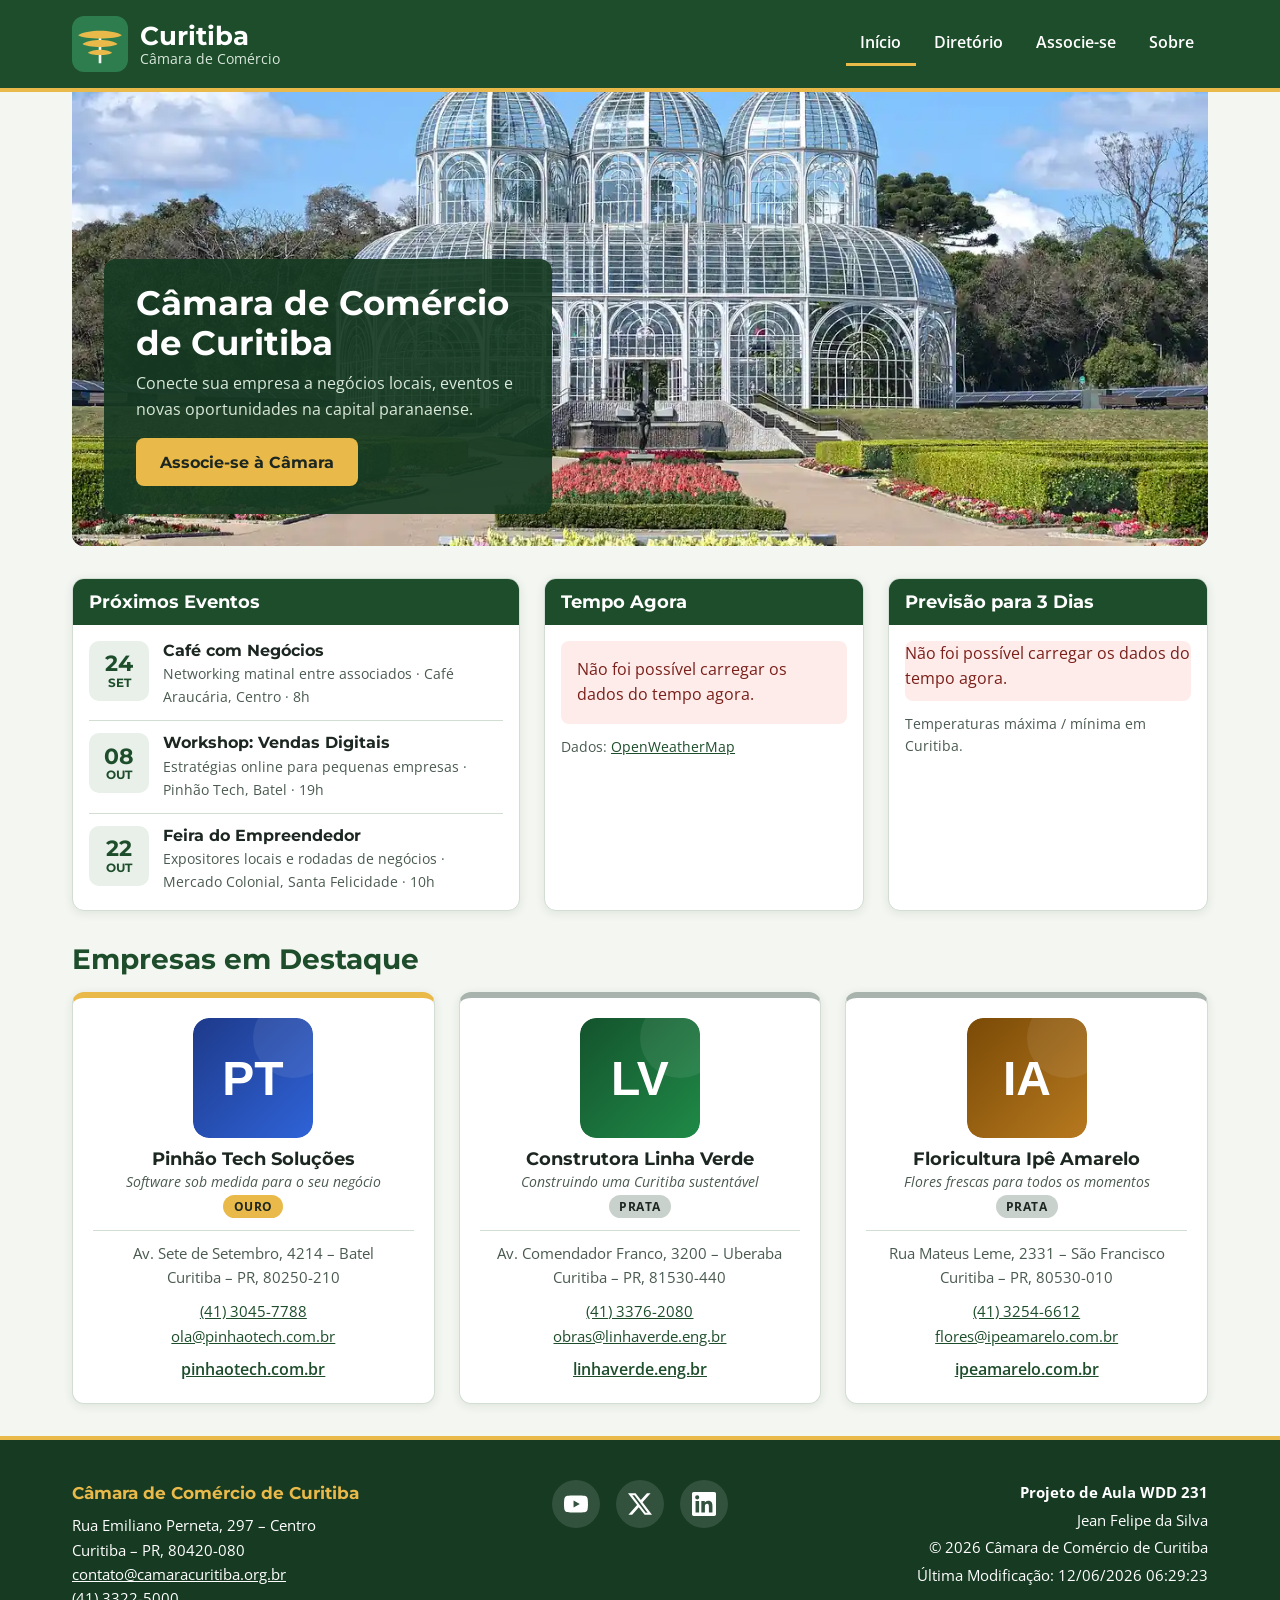
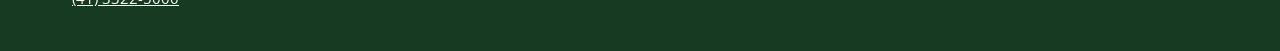
==== camara/index.html @ ce441959 "atividade s03" ====
<!DOCTYPE html>
<html lang="pt-BR">

<head>
  <meta charset="UTF-8">
  <meta name="viewport" content="width=device-width, initial-scale=1.0">
  <title>Início | Câmara de Comércio de Curitiba</title>
  <meta name="description" content="Câmara de Comércio de Curitiba: associe sua empresa, acompanhe os próximos eventos, confira o tempo na cidade e conheça empresas associadas em destaque.">
  <meta name="author" content="Jean Felipe da Silva">

  <meta property="og:type" content="website">
  <meta property="og:locale" content="pt_BR">
  <meta property="og:title" content="Câmara de Comércio de Curitiba: negócios e eventos">
  <meta property="og:description" content="Associe sua empresa à Câmara de Comércio de Curitiba e acompanhe eventos, o tempo na cidade e empresas em destaque.">
  <meta property="og:image" content="https://akamandakeru.github.io/wdd231/camara/imagens/og-camara-inicio.jpg">
  <meta property="og:image:width" content="1200">
  <meta property="og:image:height" content="630">
  <meta property="og:image:alt" content="Estufa de vidro do Jardim Botânico de Curitiba com canteiros floridos">
  <meta property="og:url" content="https://akamandakeru.github.io/wdd231/camara/">

  <link rel="icon" href="imagens/favicon.ico" sizes="any">
  <link rel="icon" href="imagens/logo-camara.svg" type="image/svg+xml">

  <link rel="preconnect" href="https://fonts.googleapis.com">
  <link rel="preconnect" href="https://fonts.gstatic.com" crossorigin>
  <link href="https://fonts.googleapis.com/css2?family=Montserrat:wght@600;700&family=Open+Sans:wght@400;600&display=swap" rel="stylesheet">

  <link rel="stylesheet" href="estilos/normalize.css">
  <link rel="stylesheet" href="estilos/camara.css">
  <link rel="stylesheet" href="estilos/maior.css">

  <script src="scripts/navegacao.js" defer></script>
  <script src="scripts/rodape.js" defer></script>
  <script type="module" src="scripts/inicio.mjs"></script>
</head>

<body>
  <header class="cabecalho">
    <div class="cabecalho-interno">
      <a class="marca" href="index.html">
        <img class="logotipo" src="imagens/logo-camara.svg" alt="" width="56" height="56">
        <span class="marca-texto">
          <span class="marca-nome">Curitiba</span>
          <span class="marca-subtitulo">Câmara de Comércio</span>
        </span>
      </a>

      <button class="botao-menu" id="botaoMenu" type="button" aria-expanded="false" aria-controls="menuPrincipal" aria-label="Abrir menu de navegação">
        <span class="barra"></span>
        <span class="barra"></span>
        <span class="barra"></span>
      </button>

      <nav class="navegacao" id="menuPrincipal" aria-label="Navegação principal">
        <ul class="lista-navegacao">
          <li><a class="ativo" href="index.html" aria-current="page">Início</a></li>
          <li><a href="diretorio.html">Diretório</a></li>
          <li><a href="associe-se.html">Associe-se</a></li>
          <li><a href="sobre.html">Sobre</a></li>
        </ul>
      </nav>
    </div>
  </header>

  <main class="conteudo conteudo-inicio">
    <div class="hero">
      <picture>
        <source media="(min-width: 40rem)" srcset="imagens/hero-curitiba-grande.webp" width="1280" height="512">
        <img class="hero-imagem" src="imagens/hero-curitiba-pequena.webp" alt="Estufa de vidro e metal do Jardim Botânico de Curitiba, com canteiros floridos à frente" width="640" height="400" fetchpriority="high">
      </picture>

      <div class="hero-chamada">
        <h1 class="hero-titulo">Câmara de Comércio de Curitiba</h1>
        <p class="hero-texto">Conecte sua empresa a negócios locais, eventos e novas oportunidades na capital paranaense.</p>
        <a class="botao-cta" href="associe-se.html">Associe-se à Câmara</a>
      </div>
    </div>

    <div class="paineis">
      <section class="painel painel-eventos" aria-labelledby="tituloEventos">
        <h2 class="painel-titulo" id="tituloEventos">Próximos Eventos</h2>
        <div class="painel-corpo">
          <ul class="lista-eventos">
            <li class="evento">
              <time class="evento-data" datetime="2026-09-24T08:00">
                <span class="evento-dia">24</span>
                <span class="evento-mes">set</span>
              </time>
              <div>
                <h3 class="evento-nome">Café com Negócios</h3>
                <p class="evento-info">Networking matinal entre associados · Café Araucária, Centro · 8h</p>
              </div>
            </li>
            <li class="evento">
              <time class="evento-data" datetime="2026-10-08T19:00">
                <span class="evento-dia">08</span>
                <span class="evento-mes">out</span>
              </time>
              <div>
                <h3 class="evento-nome">Workshop: Vendas Digitais</h3>
                <p class="evento-info">Estratégias online para pequenas empresas · Pinhão Tech, Batel · 19h</p>
              </div>
            </li>
            <li class="evento">
              <time class="evento-data" datetime="2026-10-22T10:00">
                <span class="evento-dia">22</span>
                <span class="evento-mes">out</span>
              </time>
              <div>
                <h3 class="evento-nome">Feira do Empreendedor</h3>
                <p class="evento-info">Expositores locais e rodadas de negócios · Mercado Colonial, Santa Felicidade · 10h</p>
              </div>
            </li>
          </ul>
        </div>
      </section>

      <section class="painel painel-tempo" aria-labelledby="tituloTempo">
        <h2 class="painel-titulo" id="tituloTempo">Tempo Agora</h2>
        <div class="painel-corpo">
          <div class="tempo-atual" id="tempoAtual">
            <p class="painel-nota">Carregando o tempo atual…</p>
          </div>
          <p class="painel-nota">Dados: <a href="https://openweathermap.org/city/6322752" target="_blank" rel="noopener">OpenWeatherMap</a></p>
        </div>
      </section>

      <section class="painel painel-previsao" aria-labelledby="tituloPrevisao">
        <h2 class="painel-titulo" id="tituloPrevisao">Previsão para 3 Dias</h2>
        <div class="painel-corpo">
          <ul class="lista-previsao" id="previsao">
            <li>Carregando a previsão…</li>
          </ul>
          <p class="painel-nota">Temperaturas máxima / mínima em Curitiba.</p>
        </div>
      </section>
    </div>

    <section class="secao-destaques" aria-labelledby="tituloDestaques">
      <h2 class="secao-titulo" id="tituloDestaques">Empresas em Destaque</h2>
      <div class="membros exibicao-grade destaques" id="destaques"></div>
    </section>
  </main>

  <footer class="rodape">
    <div class="rodape-conteudo">
      <address class="rodape-contato">
        <strong class="rodape-titulo">Câmara de Comércio de Curitiba</strong>
        <span class="rodape-linha">Rua Emiliano Perneta, 297 – Centro</span>
        <span class="rodape-linha">Curitiba – PR, 80420-080</span>
        <a class="rodape-linha" href="mailto:contato@camaracuritiba.org.br">contato@camaracuritiba.org.br</a>
        <a class="rodape-linha" href="tel:+554133225000">(41) 3322-5000</a>
      </address>

      <div class="rodape-redes">
        <a class="rede" href="https://www.youtube.com/" target="_blank" rel="noopener" aria-label="Câmara de Comércio de Curitiba no YouTube">
          <svg class="icone" viewBox="0 0 24 24" aria-hidden="true" focusable="false">
            <path fill="currentColor" d="M23.5 6.19a3.02 3.02 0 0 0-2.12-2.14C19.5 3.55 12 3.55 12 3.55s-7.5 0-9.38.5A3.02 3.02 0 0 0 .5 6.19C0 8.07 0 12 0 12s0 3.93.5 5.81a3.02 3.02 0 0 0 2.12 2.14c1.87.5 9.38.5 9.38.5s7.5 0 9.38-.5a3.02 3.02 0 0 0 2.12-2.14C24 15.93 24 12 24 12s0-3.93-.5-5.81M9.55 15.57V8.43L15.82 12z"/>
          </svg>
        </a>
        <a class="rede" href="https://x.com/" target="_blank" rel="noopener" aria-label="Câmara de Comércio de Curitiba no X">
          <svg class="icone" viewBox="0 0 24 24" aria-hidden="true" focusable="false">
            <path fill="currentColor" d="M18.9 1.15h3.68l-8.04 9.19L24 22.85h-7.41l-5.8-7.58-6.64 7.58H.46l8.6-9.83L0 1.15h7.6l5.24 6.93zm-1.29 19.5h2.04L6.49 3.24H4.3z"/>
          </svg>
        </a>
        <a class="rede" href="https://www.linkedin.com/" target="_blank" rel="noopener" aria-label="Câmara de Comércio de Curitiba no LinkedIn">
          <svg class="icone" viewBox="0 0 24 24" aria-hidden="true" focusable="false">
            <path fill="currentColor" d="M20.45 20.45h-3.56v-5.57c0-1.33-.02-3.04-1.85-3.04-1.85 0-2.14 1.45-2.14 2.94v5.67H9.34V9h3.42v1.56h.05a3.75 3.75 0 0 1 3.37-1.85c3.6 0 4.27 2.37 4.27 5.46zM5.34 7.43a2.07 2.07 0 1 1 0-4.13 2.07 2.07 0 0 1 0 4.13M7.12 20.45H3.55V9h3.57zM22.22 0H1.77C.79 0 0 .77 0 1.72v20.56C0 23.23.79 24 1.77 24h20.45c.98 0 1.78-.77 1.78-1.72V1.72C24 .77 23.2 0 22.22 0"/>
          </svg>
        </a>
      </div>

      <div class="rodape-desenvolvimento">
        <p><strong>Projeto de Aula WDD 231</strong></p>
        <p>Jean Felipe da Silva</p>
        <p>&copy; <span id="anoAtual"></span> Câmara de Comércio de Curitiba</p>
        <p id="ultimaModificacao">Última Modificação:</p>
      </div>
    </div>
  </footer>
</body>

</html>
---- camara/estilos/camara.css ----
/* Câmara de Comércio de Curitiba - estilos base (mobile-first, a partir de 320px) */

:root {
  --primaria: #1e4d2b;
  --secundaria: #2e7d4f;
  --destaque: #e9b949;
  --rodape: #163a22;
  --fundo: #f4f6f1;
  --superficie: #ffffff;
  --faixa: #e8f0e9;
  --texto: #1d2721;
  --texto-suave: #4a5a50;
  --texto-claro: #d9e8dc;
  --borda: #d2ddd4;
  --ouro: #e9b949;
  --prata: #c9d1cc;
  --membro: #cfe5d5;
  --raio: 12px;
  --sombra: 0 2px 10px rgba(30, 77, 43, 0.1);
  --fonte-titulo: "Montserrat", "Trebuchet MS", sans-serif;
  --fonte-texto: "Open Sans", "Segoe UI", sans-serif;
}

*,
*::before,
*::after {
  box-sizing: border-box;
}

body {
  margin: 0;
  background-color: var(--fundo);
  color: var(--texto);
  font-family: var(--fonte-texto);
  font-size: 1rem;
  line-height: 1.6;
}

h1,
h2,
h3 {
  font-family: var(--fonte-titulo);
  line-height: 1.2;
}

a {
  color: var(--primaria);
}

img {
  max-width: 100%;
  height: auto;
}

:focus-visible {
  outline: 3px solid var(--secundaria);
  outline-offset: 2px;
}

.cabecalho :focus-visible,
.hero-chamada :focus-visible,
.rodape :focus-visible {
  outline-color: var(--destaque);
}

/* ----- Componentes compartilhados ----- */

.lista-navegacao,
.lista-eventos,
.lista-previsao {
  margin: 0;
  padding: 0;
  list-style: none;
}

.painel,
.exibicao-grade .membro {
  border: 1px solid var(--borda);
  border-radius: var(--raio);
  background-color: var(--superficie);
  box-shadow: var(--sombra);
}

.topo-diretorio h1,
.secao-titulo {
  margin: 0;
  color: var(--primaria);
}

.mensagem-status {
  grid-column: 1 / -1;
  margin: 0;
  padding: 1rem;
  border-radius: 8px;
  background-color: #fdecea;
  color: #7a1f1a;
}

/* ----- Cabeçalho e navegação ----- */

.cabecalho {
  border-bottom: 4px solid var(--destaque);
  background-color: var(--primaria);
  color: var(--superficie);
}

.cabecalho-interno {
  display: flex;
  flex-wrap: wrap;
  align-items: center;
  justify-content: space-between;
  gap: 0.75rem;
  max-width: 75rem;
  margin: 0 auto;
  padding: 0.75rem 1rem;
}

.marca {
  display: flex;
  align-items: center;
  gap: 0.75rem;
  color: var(--superficie);
  text-decoration: none;
}

.logotipo {
  width: 3rem;
  height: 3rem;
}

.marca-texto {
  display: flex;
  flex-direction: column;
  line-height: 1.15;
}

.marca-nome {
  font-family: var(--fonte-titulo);
  font-size: 1.35rem;
  font-weight: 700;
}

.marca-subtitulo {
  color: var(--texto-claro);
  font-size: 0.85rem;
}

.botao-menu {
  display: flex;
  flex-direction: column;
  justify-content: center;
  gap: 5px;
  width: 48px;
  height: 48px;
  padding: 0.65rem;
  border: 2px solid var(--texto-claro);
  border-radius: 8px;
  background-color: transparent;
  cursor: pointer;
  transition: background-color 0.2s ease;
}

.botao-menu:hover {
  background-color: var(--secundaria);
}

.barra {
  display: block;
  height: 3px;
  border-radius: 2px;
  background-color: var(--superficie);
  transition: transform 0.2s ease, opacity 0.2s ease;
}

.botao-menu[aria-expanded="true"] .barra:nth-child(1) {
  transform: translateY(8px) rotate(45deg);
}

.botao-menu[aria-expanded="true"] .barra:nth-child(2) {
  opacity: 0;
}

.botao-menu[aria-expanded="true"] .barra:nth-child(3) {
  transform: translateY(-8px) rotate(-45deg);
}

.navegacao {
  display: none;
  flex-basis: 100%;
}

.navegacao.aberto {
  display: block;
}

.lista-navegacao {
  display: flex;
  flex-direction: column;
}

.lista-navegacao a {
  display: block;
  padding: 0.8rem 0.75rem;
  border-top: 1px solid rgba(255, 255, 255, 0.18);
  color: var(--superficie);
  font-weight: 600;
  text-decoration: none;
  transition: background-color 0.2s ease;
}

.lista-navegacao a:hover {
  background-color: var(--secundaria);
}

.lista-navegacao .ativo {
  border-left: 5px solid var(--destaque);
  background-color: var(--rodape);
}

/* ----- Conteúdo principal ----- */

.conteudo {
  max-width: 75rem;
  margin: 0 auto;
  padding: 1.5rem 1rem 3rem;
}

/* ----- Página inicial: imagem principal e chamada para ação ----- */

.conteudo-inicio {
  padding-top: 0;
}

.hero {
  position: relative;
  margin: 0 -1rem 1.5rem;
  background-color: var(--rodape);
}

.hero-imagem {
  display: block;
  width: 100%;
}

.hero-chamada {
  padding: 1.25rem 1rem 1.5rem;
  color: var(--superficie);
}

.hero-titulo {
  margin: 0 0 0.5rem;
  font-size: 1.6rem;
}

.hero-texto {
  margin: 0 0 1rem;
  color: var(--texto-claro);
}

.botao-cta {
  display: inline-flex;
  align-items: center;
  justify-content: center;
  min-height: 48px;
  padding: 0.7rem 1.5rem;
  border-radius: 8px;
  background-color: var(--destaque);
  color: var(--texto);
  font-family: var(--fonte-titulo);
  font-weight: 700;
  text-decoration: none;
  transition: background-color 0.2s ease;
}

.botao-cta:hover {
  background-color: var(--superficie);
}

/* ----- Página inicial: painéis de eventos, tempo e previsão ----- */

.paineis {
  display: grid;
  gap: 1rem;
  margin-bottom: 2rem;
}

.painel {
  overflow: hidden;
}

.painel-titulo {
  margin: 0;
  padding: 0.75rem 1rem;
  background-color: var(--primaria);
  color: var(--superficie);
  font-size: 1.1rem;
}

.painel-corpo {
  padding: 1rem;
}

.painel-nota {
  margin: 0.75rem 0 0;
  color: var(--texto-suave);
  font-size: 0.85rem;
}

.evento {
  display: flex;
  gap: 0.9rem;
  padding: 0.75rem 0;
  border-bottom: 1px solid var(--borda);
}

.evento:first-child {
  padding-top: 0;
}

.evento:last-child {
  padding-bottom: 0;
  border-bottom: none;
}

.evento-data {
  display: flex;
  flex: 0 0 3.75rem;
  flex-direction: column;
  align-items: center;
  justify-content: center;
  height: 3.75rem;
  border-radius: 10px;
  background-color: var(--faixa);
  color: var(--primaria);
  font-family: var(--fonte-titulo);
  font-weight: 700;
  line-height: 1.1;
}

.evento-dia {
  font-size: 1.35rem;
}

.evento-mes {
  font-size: 0.75rem;
  text-transform: uppercase;
}

.evento-nome {
  margin: 0 0 0.15rem;
  font-size: 1rem;
}

.evento-info {
  margin: 0;
  color: var(--texto-suave);
  font-size: 0.9rem;
}

.tempo-principal {
  display: flex;
  align-items: center;
  gap: 0.75rem;
}

/* Fundo escuro: os ícones do OpenWeatherMap são claros e sumiriam sobre o branco */
.tempo-icone {
  width: 5rem;
  height: 5rem;
  border-radius: 50%;
  background-color: var(--secundaria);
}

.tempo-temperatura,
.tempo-descricao {
  margin: 0;
}

.tempo-temperatura {
  color: var(--primaria);
  font-family: var(--fonte-titulo);
  font-size: 2.25rem;
  font-weight: 700;
  line-height: 1.1;
}

.tempo-descricao {
  font-weight: 600;
}

.tempo-detalhes {
  display: grid;
  grid-template-columns: repeat(2, minmax(0, 1fr));
  gap: 0.35rem 1rem;
  margin: 1rem 0 0;
}

.tempo-detalhes dt {
  color: var(--texto-suave);
  font-size: 0.85rem;
}

.tempo-detalhes dd {
  margin: 0;
  font-weight: 600;
}

.lista-previsao li {
  display: flex;
  justify-content: space-between;
  gap: 1rem;
  padding: 0.6rem 0;
  border-bottom: 1px solid var(--borda);
}

.lista-previsao li:first-child {
  padding-top: 0;
}

.lista-previsao li:last-child {
  border-bottom: none;
}

.previsao-dia {
  font-weight: 600;
}

.previsao-temperaturas {
  color: var(--texto-suave);
  white-space: nowrap;
}

.previsao-temperaturas strong {
  color: var(--texto);
  font-size: 1.15rem;
}

.secao-titulo {
  margin-bottom: 1rem;
  font-size: 1.5rem;
}

/* ----- Diretório: topo e alternância de exibição ----- */

.topo-diretorio {
  display: flex;
  flex-wrap: wrap;
  align-items: center;
  justify-content: space-between;
  gap: 0.75rem 1rem;
}

.topo-diretorio h1 {
  font-size: 1.75rem;
}

.introducao {
  max-width: 60ch;
  margin: 0.75rem 0 1.5rem;
  color: var(--texto-suave);
}

.alternar-exibicao {
  display: flex;
  gap: 0.5rem;
}

.botao-exibicao {
  display: inline-flex;
  align-items: center;
  gap: 0.4rem;
  min-height: 44px;
  padding: 0.5rem 0.9rem;
  border: 2px solid var(--primaria);
  border-radius: 8px;
  background-color: var(--superficie);
  color: var(--primaria);
  font-family: var(--fonte-texto);
  font-size: 0.95rem;
  font-weight: 600;
  cursor: pointer;
  transition: background-color 0.2s ease, color 0.2s ease;
}

.botao-exibicao:hover {
  background-color: var(--faixa);
}

.botao-exibicao.selecionado {
  background-color: var(--primaria);
  color: var(--superficie);
}

.icone-botao {
  width: 1.25rem;
  height: 1.25rem;
}

/* ----- Membros: estrutura comum (diretório e destaques) ----- */

.membros {
  display: grid;
  gap: 1rem;
}

.membro {
  min-width: 0;
  background-color: var(--superficie);
}

.membro p {
  margin: 0;
}

.membro-nome {
  margin: 0;
  color: var(--texto);
  font-size: 1.15rem;
}

.membro-slogan {
  color: var(--texto-suave);
  font-size: 0.9rem;
  font-style: italic;
}

.membro-nivel {
  display: inline-block;
  margin-top: 0.4rem;
  padding: 0.1rem 0.65rem;
  border-radius: 999px;
  background-color: var(--membro);
  color: var(--primaria);
  font-size: 0.75rem;
  font-weight: 700;
  letter-spacing: 0.04em;
  text-transform: uppercase;
}

.nivel-2 .membro-nivel {
  background-color: var(--prata);
  color: var(--texto);
}

.nivel-3 .membro-nivel {
  background-color: var(--ouro);
  color: var(--texto);
}

.membro-endereco,
.membro-contato {
  color: var(--texto-suave);
  font-size: 0.95rem;
}

.membro-contato a,
.membro-site a {
  overflow-wrap: anywhere;
}

.membro-site a {
  font-weight: 600;
}

/* ----- Membros: visualização em grade (cartões) ----- */

.exibicao-grade .membro {
  display: flex;
  flex-direction: column;
  align-items: center;
  gap: 0.6rem;
  padding: 1.25rem;
  border-top: 6px solid var(--secundaria);
  text-align: center;
}

.exibicao-grade .nivel-2 {
  border-top-color: #a9b3ad;
}

.exibicao-grade .nivel-3 {
  border-top-color: var(--ouro);
}

.exibicao-grade .membro-logo {
  width: 7.5rem;
  height: 7.5rem;
  border-radius: 16px;
}

.exibicao-grade .membro-identificacao {
  width: 100%;
  padding-bottom: 0.75rem;
  border-bottom: 1px solid var(--borda);
}

.exibicao-grade .membro-site {
  margin-top: auto;
}

/* ----- Membros: visualização em lista (linhas com listras) ----- */

.exibicao-lista {
  gap: 0;
  border: 1px solid var(--borda);
  border-radius: var(--raio);
  overflow: hidden;
}

.exibicao-lista .membro {
  display: grid;
  gap: 0.25rem;
  padding: 0.9rem 1rem;
  border-bottom: 1px solid var(--borda);
}

.exibicao-lista .membro:last-child {
  border-bottom: none;
}

.exibicao-lista .membro:nth-child(odd) {
  background-color: var(--faixa);
}

.exibicao-lista .membro-logo,
.exibicao-lista .membro-slogan {
  display: none;
}

.exibicao-lista .membro-nome {
  font-size: 1.05rem;
}

.exibicao-lista .membro-nivel {
  margin-top: 0.25rem;
}

/* ----- Rodapé ----- */

.rodape {
  border-top: 4px solid var(--destaque);
  background-color: var(--rodape);
  color: var(--superficie);
}

.rodape-conteudo {
  display: grid;
  gap: 1.5rem;
  max-width: 75rem;
  margin: 0 auto;
  padding: 2rem 1rem;
}

.rodape a {
  color: var(--superficie);
}

.rodape-contato {
  font-style: normal;
}

.rodape-titulo {
  display: block;
  margin-bottom: 0.4rem;
  color: var(--destaque);
  font-family: var(--fonte-titulo);
  font-size: 1.05rem;
}

.rodape-linha {
  display: block;
  width: fit-content;
  font-size: 0.95rem;
}

.rodape-redes {
  display: flex;
  justify-content: center;
  gap: 1rem;
}

.rede {
  display: flex;
  align-items: center;
  justify-content: center;
  width: 48px;
  height: 48px;
  border-radius: 50%;
  background-color: rgba(255, 255, 255, 0.12);
  transition: background-color 0.2s ease, color 0.2s ease;
}

.rodape .rede:hover {
  background-color: var(--destaque);
  color: var(--rodape);
}

.icone {
  width: 24px;
  height: 24px;
}

.rodape-desenvolvimento p {
  margin: 0 0 0.2rem;
  font-size: 0.95rem;
}

@media (prefers-reduced-motion: reduce) {

  *,
  *::before,
  *::after {
    transition: none;
  }
}
---- camara/estilos/maior.css ----
/* Câmara de Comércio de Curitiba - ajustes para telas maiores (Media Queries) */

@media screen and (min-width: 40rem) {

  .conteudo {
    padding: 2rem;
  }

  .conteudo-inicio {
    padding-top: 0;
  }

  /* ----- Página inicial ----- */

  .hero {
    margin: 0 0 2rem;
    border-radius: 0 0 var(--raio) var(--raio);
    overflow: hidden;
  }

  .hero-chamada {
    padding: 1.5rem 2rem 1.75rem;
  }

  .hero-titulo {
    font-size: 2rem;
  }

  .paineis {
    grid-template-columns: repeat(2, minmax(0, 1fr));
    gap: 1.25rem;
  }

  .painel-eventos {
    grid-column: 1 / -1;
  }

  .secao-titulo {
    font-size: 1.75rem;
  }

  /* ----- Diretório e destaques ----- */

  .topo-diretorio h1 {
    font-size: 2.25rem;
  }

  .exibicao-grade {
    grid-template-columns: repeat(2, minmax(0, 1fr));
    gap: 1.25rem;
  }

  /* Com duas colunas, o terceiro destaque ocupa a linha inteira */
  .destaques .membro:last-child:nth-child(odd) {
    grid-column: 1 / -1;
  }

  /* Lista: nome e endereço na primeira linha, contatos e site na segunda */
  .exibicao-lista .membro {
    grid-template-columns: repeat(2, minmax(0, 1fr));
    align-items: center;
    gap: 0.5rem 1.25rem;
    padding: 1rem 1.25rem;
  }
}

@media screen and (min-width: 50rem) {

  /* ----- Navegação horizontal ----- */

  .cabecalho-interno {
    flex-wrap: nowrap;
    padding: 1rem 2rem;
  }

  .logotipo {
    width: 3.5rem;
    height: 3.5rem;
  }

  .marca-nome {
    font-size: 1.6rem;
  }

  .botao-menu {
    display: none;
  }

  .navegacao {
    display: block;
    flex-basis: auto;
  }

  .lista-navegacao {
    flex-direction: row;
    gap: 0.25rem;
  }

  .lista-navegacao a {
    padding: 0.5rem 0.9rem;
    border-top: none;
    border-bottom: 3px solid transparent;
    border-radius: 6px 6px 0 0;
  }

  .lista-navegacao .ativo {
    border-left: none;
    border-bottom-color: var(--destaque);
    background-color: transparent;
  }

  /* ----- Rodapé em três colunas ----- */

  .rodape-conteudo {
    grid-template-columns: repeat(3, 1fr);
    align-items: start;
    padding: 2.5rem 2rem;
  }

  .rodape-desenvolvimento {
    text-align: right;
  }
}

@media screen and (min-width: 64rem) {

  /* ----- Página inicial: chamada sobre a imagem e painéis lado a lado ----- */

  .hero-chamada {
    position: absolute;
    bottom: 2rem;
    left: 2rem;
    max-width: 28rem;
    border-radius: var(--raio);
    background-color: rgba(22, 58, 34, 0.92);
  }

  .hero-titulo {
    font-size: 2.1rem;
  }

  .paineis {
    grid-template-columns: minmax(0, 1.4fr) minmax(0, 1fr) minmax(0, 1fr);
    gap: 1.5rem;
  }

  .painel-eventos {
    grid-column: auto;
  }

  /* ----- Diretório e destaques ----- */

  .exibicao-grade {
    grid-template-columns: repeat(3, minmax(0, 1fr));
    gap: 1.5rem;
  }

  .destaques .membro:last-child:nth-child(odd) {
    grid-column: auto;
  }

  .exibicao-lista .membro {
    grid-template-columns: minmax(0, 1.3fr) minmax(0, 1.5fr) minmax(0, 1.3fr) minmax(0, 1.1fr);
  }
}
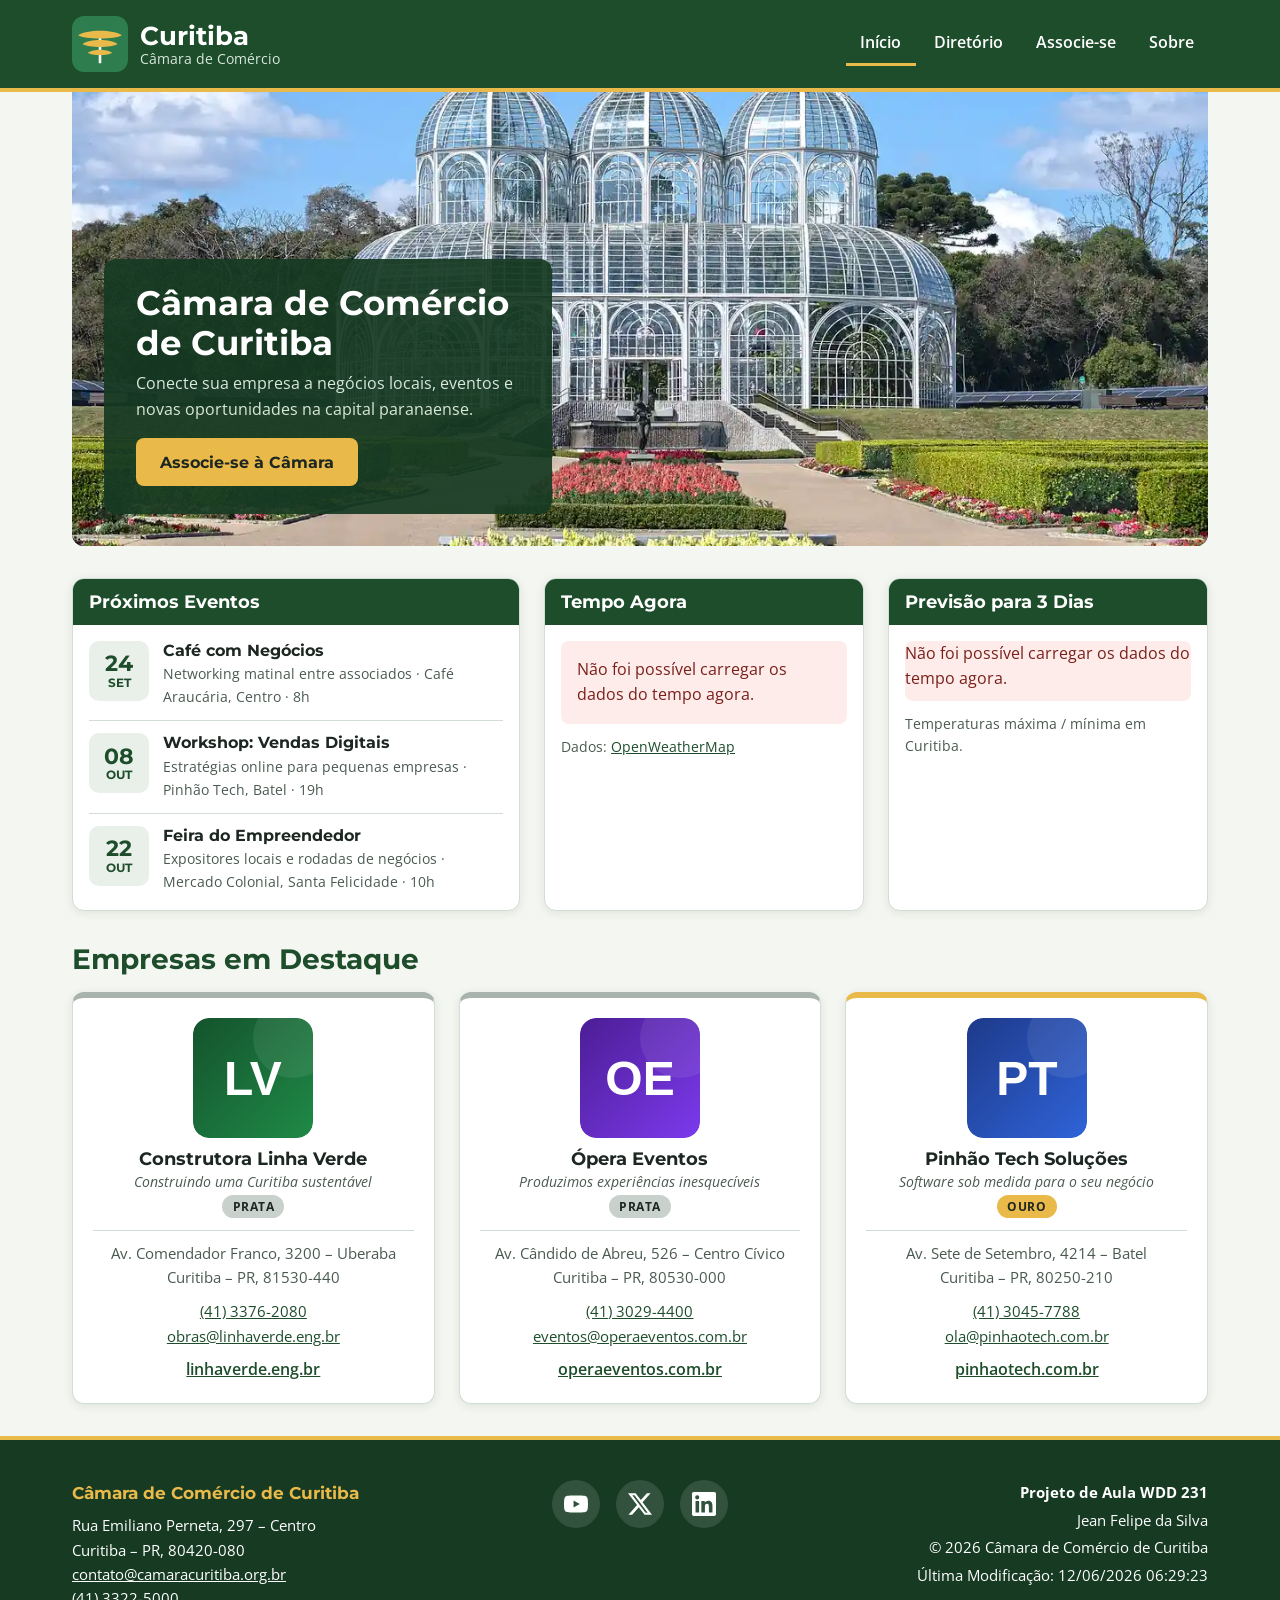
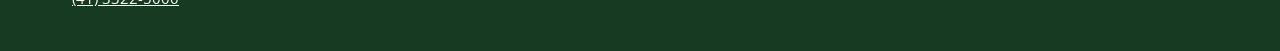
==== commit f8966ded: "paginas adicionais da camara" ====
--- a/camara/index.html
+++ b/camara/index.html
@@ -55,7 +55,7 @@
         <ul class="lista-navegacao">
           <li><a class="ativo" href="index.html" aria-current="page">Início</a></li>
           <li><a href="diretorio.html">Diretório</a></li>
-          <li><a href="associe-se.html">Associe-se</a></li>
+          <li><a href="associacao.html">Associe-se</a></li>
           <li><a href="sobre.html">Sobre</a></li>
         </ul>
       </nav>
@@ -72,7 +72,7 @@
       <div class="hero-chamada">
         <h1 class="hero-titulo">Câmara de Comércio de Curitiba</h1>
         <p class="hero-texto">Conecte sua empresa a negócios locais, eventos e novas oportunidades na capital paranaense.</p>
-        <a class="botao-cta" href="associe-se.html">Associe-se à Câmara</a>
+        <a class="botao-cta" href="associacao.html">Associe-se à Câmara</a>
       </div>
     </div>
 
--- a/camara/estilos/camara.css
+++ b/camara/estilos/camara.css
@@ -635,6 +635,342 @@
   margin-top: 0.25rem;
 }
 
+/* ----- Associe-se: formulário ----- */
+
+.subtitulo {
+  margin: 0 0 1rem;
+  color: var(--primaria);
+  font-size: 1.25rem;
+}
+
+.area-associacao {
+  display: grid;
+  gap: 2rem;
+}
+
+.formulario fieldset {
+  margin: 0 0 1.25rem;
+  padding: 0.5rem 1.25rem 1.25rem;
+  border: 1px solid var(--borda);
+  border-radius: var(--raio);
+  background-color: var(--superficie);
+  box-shadow: var(--sombra);
+}
+
+.formulario legend {
+  padding: 0 0.5rem;
+  color: var(--primaria);
+  font-family: var(--fonte-titulo);
+  font-weight: 700;
+}
+
+.campos {
+  display: grid;
+  gap: 1rem;
+}
+
+.campo {
+  display: grid;
+  gap: 0.3rem;
+  align-content: start;
+}
+
+.rotulo {
+  font-weight: 600;
+  font-size: 0.95rem;
+}
+
+.obrigatorio {
+  color: #a4262c;
+}
+
+.campo input,
+.campo select,
+.campo textarea {
+  width: 100%;
+  min-height: 48px;
+  padding: 0.55rem 0.7rem;
+  border: 1px solid var(--borda);
+  border-radius: 8px;
+  background-color: var(--superficie);
+  color: var(--texto);
+  font-family: var(--fonte-texto);
+  font-size: 1rem;
+  transition: border-color 0.2s ease;
+}
+
+.campo textarea {
+  min-height: 7rem;
+  resize: vertical;
+}
+
+.campo input:hover,
+.campo select:hover,
+.campo textarea:hover {
+  border-color: var(--secundaria);
+}
+
+.ajuda {
+  color: var(--texto-suave);
+  font-size: 0.85rem;
+}
+
+.nota-obrigatorio {
+  margin: 0 0 1.25rem;
+  color: var(--texto-suave);
+  font-size: 0.85rem;
+}
+
+.botao-enviar {
+  display: flex;
+  align-items: center;
+  justify-content: center;
+  width: 100%;
+  min-height: 48px;
+  padding: 0.75rem 1.5rem;
+  border: none;
+  border-radius: 8px;
+  background-color: var(--primaria);
+  color: var(--superficie);
+  font-family: var(--fonte-titulo);
+  font-size: 1rem;
+  font-weight: 700;
+  cursor: pointer;
+  transition: background-color 0.2s ease;
+}
+
+.botao-enviar:hover {
+  background-color: var(--secundaria);
+}
+
+/* ----- Associe-se: cartões dos níveis ----- */
+
+.lista-niveis {
+  display: grid;
+  gap: 1rem;
+  margin: 0;
+  padding: 0;
+  list-style: none;
+}
+
+/* Os cartões surgem um após o outro quando a página abre, chamando a atenção
+   para os níveis sem competir com a leitura do formulário. */
+@keyframes surgir-cartao {
+  from {
+    opacity: 0;
+    transform: translateY(1.5rem);
+  }
+
+  to {
+    opacity: 1;
+    transform: translateY(0);
+  }
+}
+
+.cartao-nivel {
+  display: flex;
+  flex-direction: column;
+  gap: 0.35rem;
+  padding: 1.15rem 1.25rem;
+  border: 1px solid var(--borda);
+  border-left: 6px solid var(--secundaria);
+  border-radius: var(--raio);
+  background-color: var(--superficie);
+  box-shadow: var(--sombra);
+  animation: surgir-cartao 0.7s ease-out both;
+}
+
+.cartao-nivel:nth-child(2) {
+  animation-delay: 0.15s;
+}
+
+.cartao-nivel:nth-child(3) {
+  animation-delay: 0.3s;
+}
+
+.cartao-nivel:nth-child(4) {
+  animation-delay: 0.45s;
+}
+
+.cartao-bronze {
+  border-left-color: #8a5a2b;
+}
+
+.cartao-prata {
+  border-left-color: #a9b3ad;
+}
+
+.cartao-ouro {
+  border-left-color: var(--ouro);
+}
+
+.cartao-titulo {
+  margin: 0;
+  color: var(--primaria);
+  font-size: 1.1rem;
+}
+
+.cartao-taxa {
+  margin: 0;
+  font-weight: 700;
+}
+
+.cartao-resumo {
+  margin: 0;
+  color: var(--texto-suave);
+  font-size: 0.9rem;
+}
+
+.botao-nivel {
+  align-self: start;
+  min-height: 44px;
+  margin-top: 0.6rem;
+  padding: 0.5rem 1rem;
+  border: 2px solid var(--primaria);
+  border-radius: 8px;
+  background-color: var(--superficie);
+  color: var(--primaria);
+  font-family: var(--fonte-texto);
+  font-size: 0.95rem;
+  font-weight: 600;
+  cursor: pointer;
+  transition: background-color 0.2s ease, color 0.2s ease;
+}
+
+.botao-nivel:hover {
+  background-color: var(--primaria);
+  color: var(--superficie);
+}
+
+/* ----- Associe-se: modais com os benefícios ----- */
+
+.dialogo-nivel {
+  width: min(92vw, 30rem);
+  padding: 0;
+  border: none;
+  border-radius: var(--raio);
+  background-color: var(--superficie);
+  color: var(--texto);
+  box-shadow: 0 10px 35px rgba(22, 58, 34, 0.35);
+}
+
+.dialogo-nivel::backdrop {
+  background-color: rgba(22, 58, 34, 0.65);
+}
+
+.dialogo-topo {
+  display: flex;
+  align-items: center;
+  justify-content: space-between;
+  gap: 1rem;
+  padding: 0.85rem 1.25rem;
+  background-color: var(--primaria);
+  color: var(--superficie);
+}
+
+.dialogo-titulo {
+  margin: 0;
+  font-size: 1.15rem;
+}
+
+.fechar-dialogo {
+  flex: 0 0 auto;
+  width: 44px;
+  height: 44px;
+  border: 2px solid var(--texto-claro);
+  border-radius: 8px;
+  background-color: transparent;
+  color: var(--superficie);
+  font-size: 1rem;
+  cursor: pointer;
+  transition: background-color 0.2s ease;
+}
+
+.fechar-dialogo:hover {
+  background-color: var(--secundaria);
+}
+
+.dialogo-topo :focus-visible {
+  outline-color: var(--destaque);
+}
+
+.dialogo-corpo {
+  padding: 1.25rem;
+}
+
+.dialogo-corpo p {
+  margin: 0;
+}
+
+.lista-beneficios {
+  margin: 0.75rem 0;
+  padding-left: 1.25rem;
+}
+
+.lista-beneficios li {
+  margin-bottom: 0.35rem;
+}
+
+.dialogo-taxa {
+  color: var(--primaria);
+  font-weight: 700;
+}
+
+/* ----- Agradecimento: resumo do pedido ----- */
+
+.agradecimento {
+  max-width: 45rem;
+}
+
+.resumo-pedido {
+  margin: 0 0 2rem;
+  border: 1px solid var(--borda);
+  border-radius: var(--raio);
+  background-color: var(--superficie);
+  box-shadow: var(--sombra);
+  overflow: hidden;
+}
+
+.resumo-linha {
+  display: grid;
+  gap: 0.15rem;
+  padding: 0.85rem 1.25rem;
+  border-bottom: 1px solid var(--borda);
+}
+
+.resumo-linha:last-child {
+  border-bottom: none;
+}
+
+.resumo-linha:nth-child(odd) {
+  background-color: var(--faixa);
+}
+
+.resumo-rotulo {
+  color: var(--texto-suave);
+  font-size: 0.85rem;
+  letter-spacing: 0.03em;
+  text-transform: uppercase;
+}
+
+.resumo-valor {
+  margin: 0;
+  font-weight: 600;
+  overflow-wrap: anywhere;
+}
+
+.acoes-agradecimento {
+  display: flex;
+  flex-wrap: wrap;
+  align-items: center;
+  gap: 1rem;
+  margin: 0;
+}
+
+.voltar {
+  font-weight: 600;
+}
+
 /* ----- Rodapé ----- */
 
 .rodape {
@@ -711,5 +1047,6 @@
   *::before,
   *::after {
     transition: none;
+    animation: none;
   }
 }
--- a/camara/estilos/maior.css
+++ b/camara/estilos/maior.css
@@ -53,6 +53,27 @@
   /* Com duas colunas, o terceiro destaque ocupa a linha inteira */
   .destaques .membro:last-child:nth-child(odd) {
     grid-column: 1 / -1;
+  }
+
+  /* ----- Associe-se e agradecimento ----- */
+
+  .campos {
+    grid-template-columns: repeat(2, minmax(0, 1fr));
+    gap: 1rem 1.25rem;
+  }
+
+  .campo-largo {
+    grid-column: 1 / -1;
+  }
+
+  .botao-enviar {
+    width: auto;
+    min-width: 18rem;
+  }
+
+  .lista-niveis {
+    grid-template-columns: repeat(2, minmax(0, 1fr));
+    gap: 1.25rem;
   }
 
   /* Lista: nome e endereço na primeira linha, contatos e site na segunda */
@@ -162,4 +183,24 @@
   .exibicao-lista .membro {
     grid-template-columns: minmax(0, 1.3fr) minmax(0, 1.5fr) minmax(0, 1.3fr) minmax(0, 1.1fr);
   }
+
+  /* ----- Associe-se: cartões dos níveis ao lado do formulário ----- */
+
+  .area-associacao {
+    grid-template-columns: minmax(0, 1.6fr) minmax(0, 1fr);
+    align-items: start;
+    gap: 2.5rem;
+  }
+
+  .lista-niveis {
+    grid-template-columns: minmax(0, 1fr);
+  }
+
+  /* ----- Agradecimento: rótulo e valor lado a lado ----- */
+
+  .resumo-linha {
+    grid-template-columns: minmax(0, 1fr) minmax(0, 2fr);
+    align-items: baseline;
+    gap: 1rem;
+  }
 }
